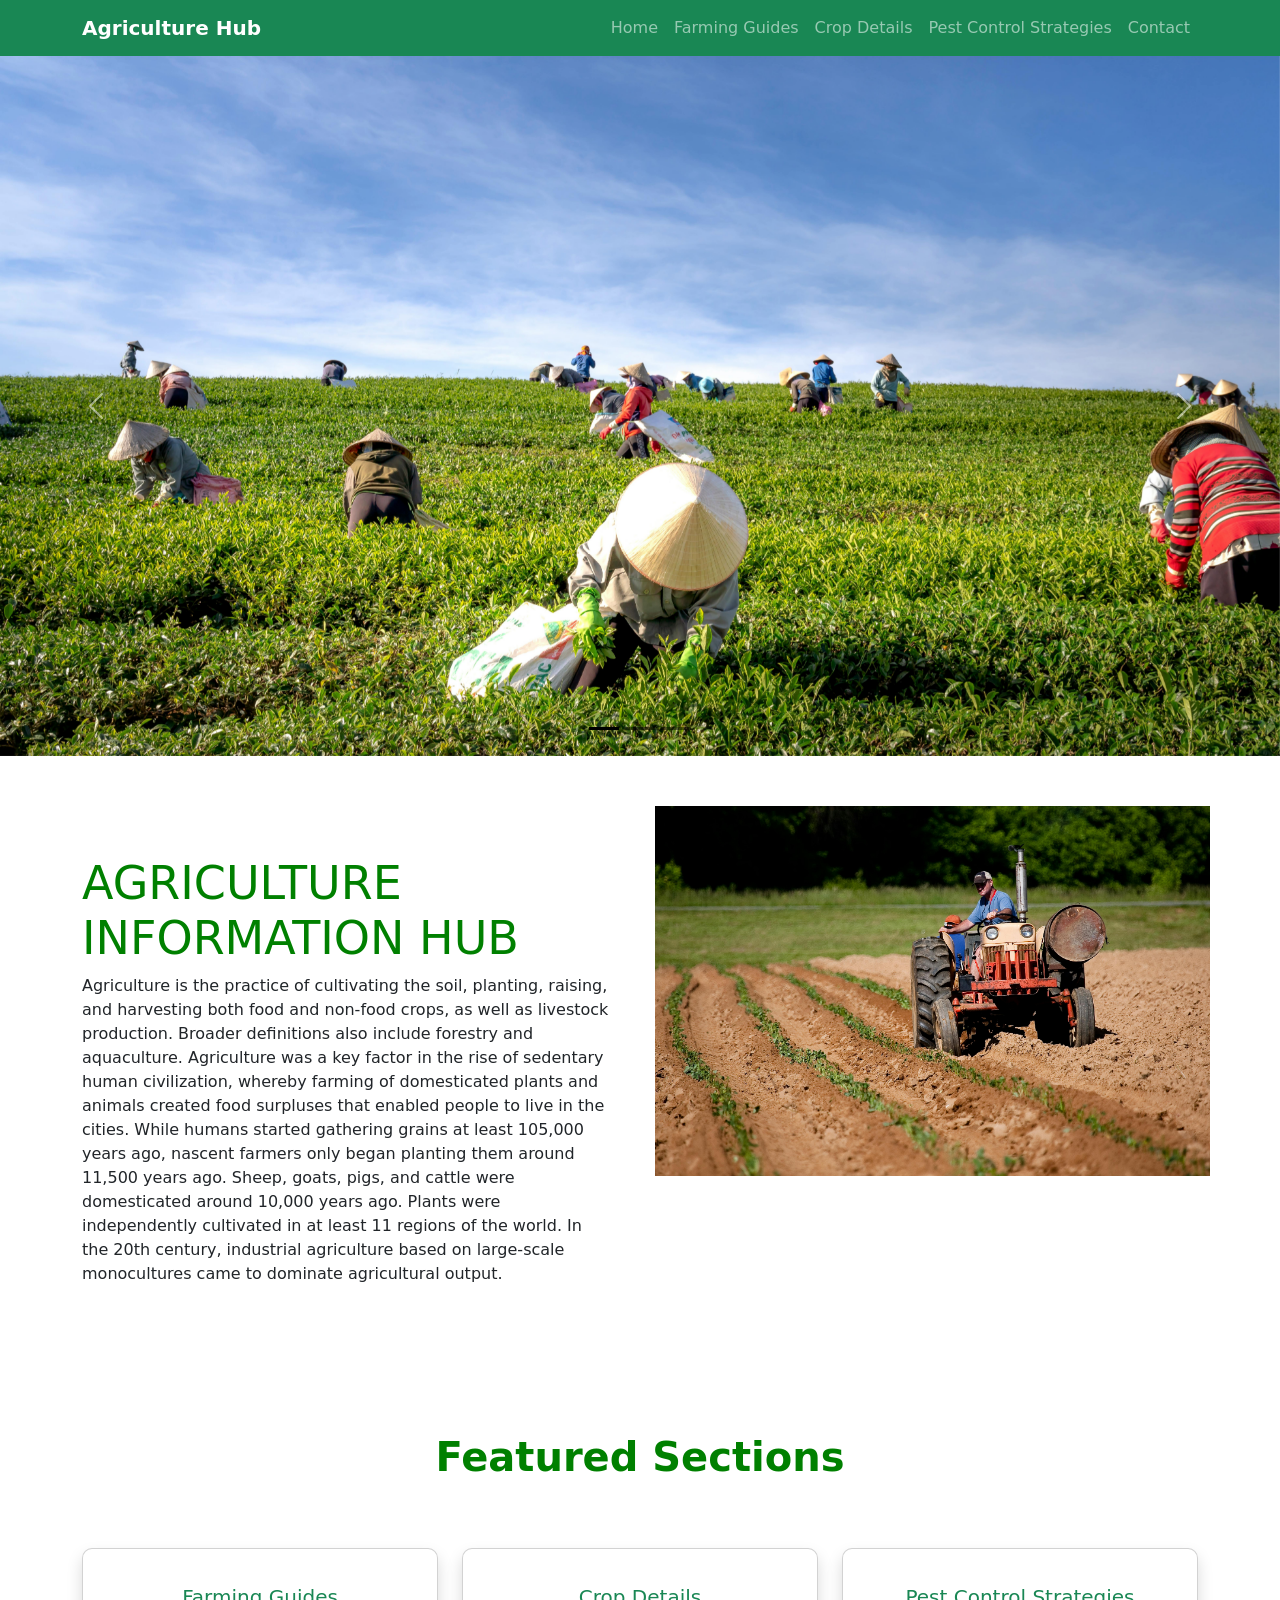
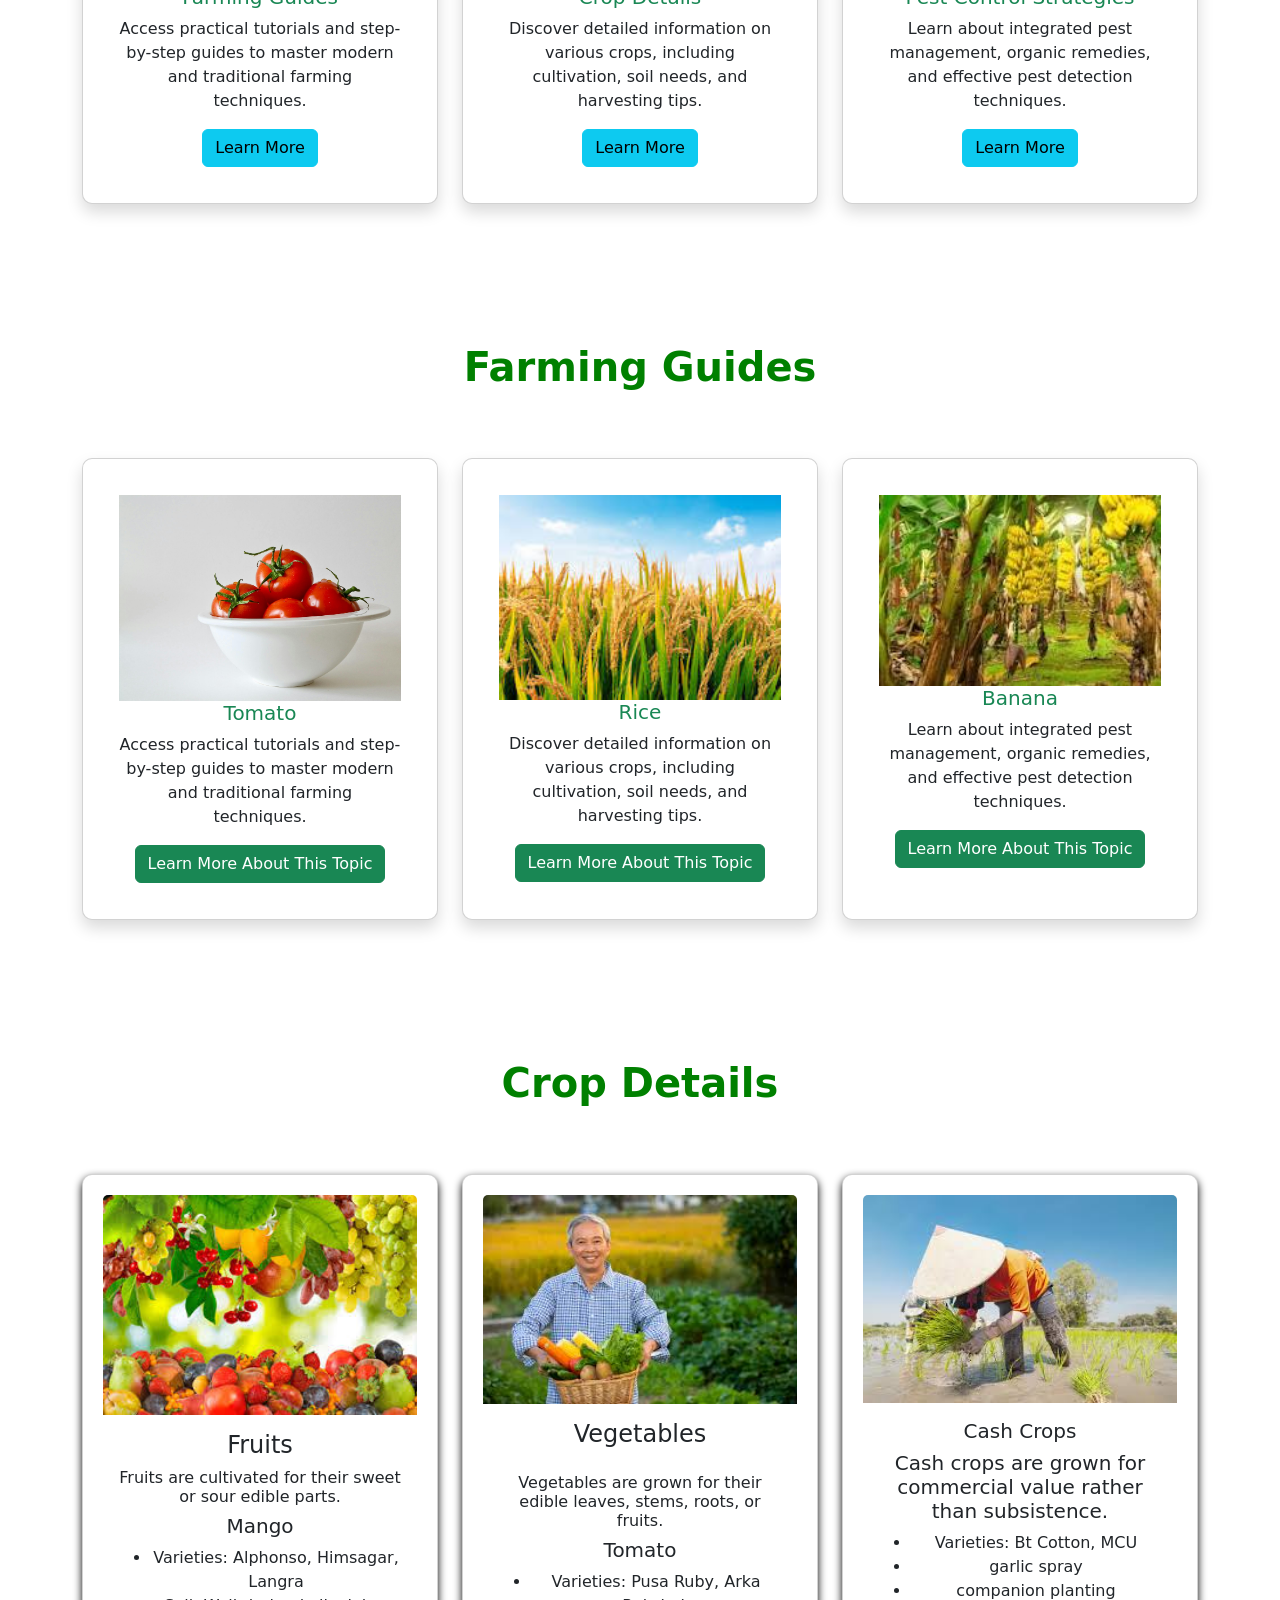
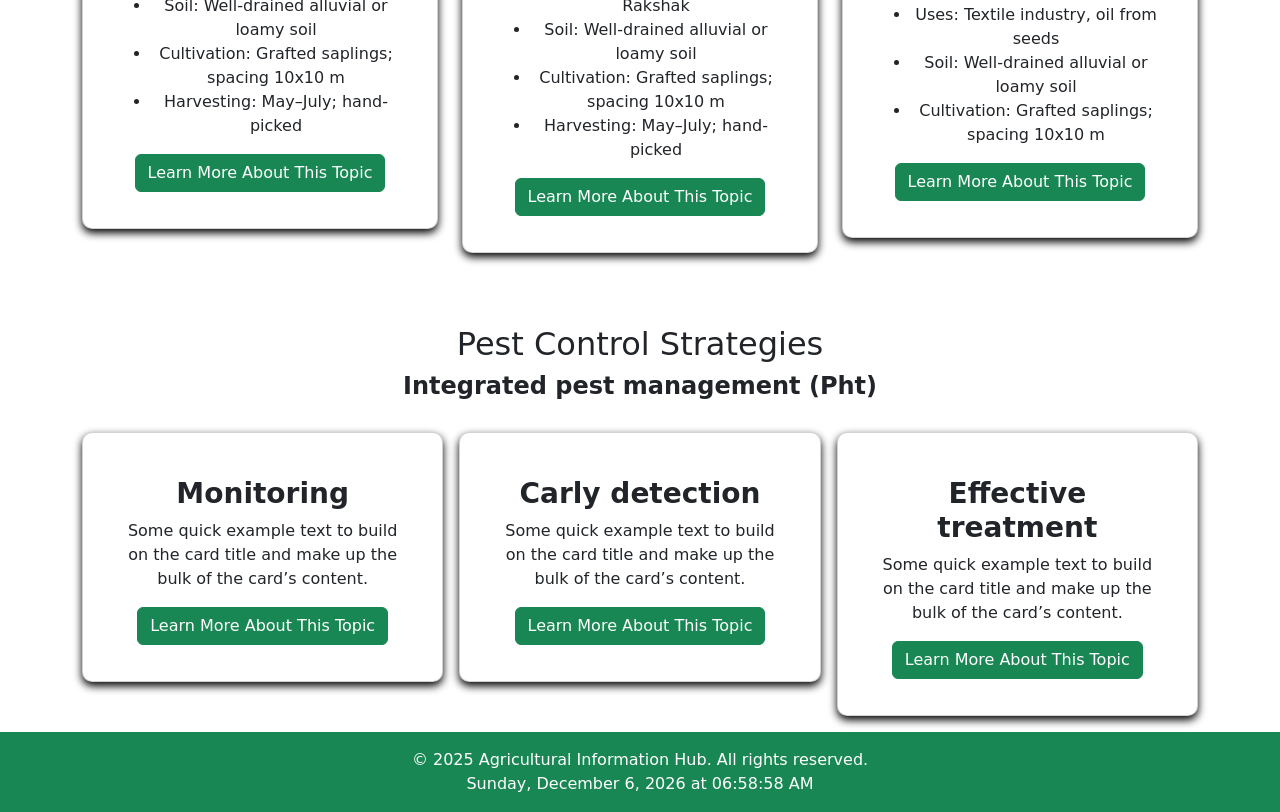
==== index.html @ fcf2a687 "first commit" ====
<!DOCTYPE html>
<html lang="en">
<head>
  <meta charset="UTF-8">
  <meta name="viewport" content="width=device-width, initial-scale=1.0">
  <title>Agricultural Information Hub</title>
  <link href="https://cdn.jsdelivr.net/npm/bootstrap@5.3.3/dist/css/bootstrap.min.css" rel="stylesheet">
  <link rel="stylesheet" href="./css/bootstrap.min.css">
  <link rel="stylesheet" href="./style.css">
</head>
<body>


    <section class="header">
          <nav class="navbar navbar-expand-lg navbar-dark bg-success">
    <div class="container">
      <a class="navbar-brand fw-bold" href="#"> Agriculture Hub </a>
      <button class="navbar-toggler" type="button" data-bs-toggle="collapse" data-bs-target="#navbarNav">
        <span class="navbar-toggler-icon"></span>
      </button>
      <div class="collapse navbar-collapse" id="navbarNav">
        <ul class="navbar-nav ms-auto">
                    <li class="nav-item"><a class="nav-link" href="index.html">Home</a></li>
          <li class="nav-item"><a class="nav-link" href="Farming-Guides.html">Farming Guides</a></li>
          <li class="nav-item"><a class="nav-link" href="Crop-Details.html">Crop Details</a></li>
          <li class="nav-item"><a class="nav-link" href="Pest-Control.html">Pest Control Strategies</a></li>
          <li class="nav-item"><a class="nav-link" href="Contact.html">Contact</a></li>
        </ul>
      </div>
    </div>
  </nav>
    </section>




 
  <section class="slider">
    <div id="carouselExampleDark" class="carousel carousel-dark slide">
  <div class="carousel-indicators">
    <button type="button" data-bs-target="#carouselExampleDark" data-bs-slide-to="0" class="active" aria-current="true" aria-label="Slide 1"></button>
    <button type="button" data-bs-target="#carouselExampleDark" data-bs-slide-to="1" aria-label="Slide 2"></button>
    <button type="button" data-bs-target="#carouselExampleDark" data-bs-slide-to="2" aria-label="Slide 3"></button>
  </div>
  <div class="carousel-inner">
    <div class="carousel-item active" data-bs-interval="10000">
      <img src="image/image-1.jpg" class="d-block w-100" alt="...">
    </div>
    <div class="carousel-item" data-bs-interval="2000">
      <img src="image/update-1.jpg" class="d-block w-100" alt="...">

    </div>
    <div class="carousel-item">
      <img src="image/update-3.jpg" class="d-block w-100" alt="...">

    </div>
  </div>
  <button class="carousel-control-prev" type="button" data-bs-target="#carouselExampleDark" data-bs-slide="prev">
    <span class="carousel-control-prev-icon" aria-hidden="true"></span>
    <span class="visually-hidden">Previous</span>
  </button>
  <button class="carousel-control-next" type="button" data-bs-target="#carouselExampleDark" data-bs-slide="next">
    <span class="carousel-control-next-icon" aria-hidden="true"></span>
    <span class="visually-hidden">Next</span>
  </button>
</div>
  </section>


  <section class="about ">
    <div class="container">
        <div class="row">
            <div class="flex-column caption  col-sm-12">
                <h2>Agriculture Information Hub</h2>
                <p>Agriculture is the practice of cultivating the soil, planting, raising, and harvesting both food and non-food crops, as well as livestock production. Broader definitions also include forestry and aquaculture. Agriculture was a key factor in the rise of sedentary human civilization, whereby farming of domesticated plants and animals created food surpluses that enabled people to live in the cities. While humans started gathering grains at least 105,000 years ago, nascent farmers only began planting them around 11,500 years ago. Sheep, goats, pigs, and cattle were domesticated around 10,000 years ago. Plants were independently cultivated in at least 11 regions of the world. In the 20th century, industrial agriculture based on large-scale monocultures came to dominate agricultural output.</p>

            </div>
            <div class="flex card-body sayed-2 col-sm-12">
                
                <img src="./image/about.jpg" class="img-fluid" alt="...">

            </div>
        </div>
    </div>
  </section>













  <section class="future py-5 ">
    <div class="container text-center">
      <h2 class="mb-4 fw-bold">Featured Sections</h2>
      <div class="row g-4">
        <div class="col-md-4">
          <div class="card h-100 shadow">
           
            <div class="card-body">
                
              <h5 class="card-title text-success">Farming Guides</h5>
              <p class="card-text">Access practical tutorials and step-by-step guides to master modern and traditional farming techniques.</p>
              <a href="#farming" class="btn btn-info">Learn More</a>
            </div>
          </div>
        </div>
        <div class="col-md-4">
          <div class="card h-100 shadow">
          
            <div class="card-body">
              <h5 class="card-title text-success">Crop Details</h5>
              <p class="card-text">Discover detailed information on various crops, including cultivation, soil needs, and harvesting tips.</p>
              <a href="#crop" class="btn btn-info">Learn More</a>
            </div>
          </div>
        </div>
        <div class="col-md-4">
          <div class="card h-100 shadow">
        
            <div class="card-body">
              <h5 class="card-title text-success">Pest Control Strategies</h5>
              <p class="card-text">Learn about integrated pest management, organic remedies, and effective pest detection techniques.</p>
              <a href="#pest" class="btn btn-info">Learn More</a>
            </div>
          </div>
        </div>
      </div>
    </div>
  </section>


  <section class="farming " id="farming">
      <section class="future py-5">
    <div class="container text-center">
      <h2 class="mb-4 fw-bold">Farming Guides</h2>
      <div class="row g-4">
        <div class="col-md-4">
          <div class="card h-100 shadow">
           
            <div class="card-body">
                <img src="./image/tomato.jpg" alt="">
                
              <h5 class="card-title text-success">Tomato</h5>
              <p class="card-text">Access practical tutorials and step-by-step guides to master modern and traditional farming techniques.</p>
              <a href="Farming-Guides.html" class="btn btn-success">Learn More About This Topic</a>
            </div>
          </div>
        </div>
        <div class="col-md-4">
          <div class="card h-100 shadow">
          
            <div class="card-body">
                <img src="./image/rice2.jpeg" alt="">
              <h5 class="card-title text-success">Rice</h5>
              <p class="card-text">Discover detailed information on various crops, including cultivation, soil needs, and harvesting tips.</p>
               <a href="Farming-Guides.html" class="btn btn-success">Learn More About This Topic</a>
            </div>
          </div>
        </div>
        <div class="col-md-4">
          <div class="card h-100 shadow">
        
            <div class="card-body">
                <img src="./image/banana.jpeg" alt="">
              <h5 class="card-title text-success">Banana</h5>
              <p class="card-text">Learn about integrated pest management, organic remedies, and effective pest detection techniques.</p>
               <a href="Farming-Guides.html" class="btn btn-success">Learn More About This Topic</a>
            </div>
          </div>
        </div>
      </div>
    </div>
  </section>
  </section>
  
  <section class="crop " id="crop">
      <section class="farming">
      <section class="future py-5">
    <div class="container text-center">
      <h2 class="mb-4 fw-bold">Crop Details</h2>
      <div class="row g-4">
        <div class="flex col-lg-4">
          <div class="card">
            <img src="./image/fruit.jpeg" class="card-img-top" alt="...">
            <div class="card-body card-hight2">
              <h4 class="card-title text-center">Fruits</h4>
              <h6>Fruits are cultivated for their sweet or sour edible parts.</h6>
              <h5>Mango</h5>
              <ul>
                <li> Varieties: Alphonso, Himsagar, Langra</li>
                <li> Soil: Well-drained alluvial or loamy soil</li>
                <li> Cultivation: Grafted saplings; spacing 10x10 m</li>
                <li> Harvesting: May–July; hand-picked</li>
              </ul>
              <a href="Crop-Details.html" class="btn btn-success">Learn More About This Topic</a>
              
            </div>
          </div>
        </div>
        <div class="flex col-lg-4">
          <div class="card ">
            <img src="./image/vagi.jpeg" class="card-img-top" alt="...">
            <div class="card-body card-hight2">
              <h4 class="card-title text-center pb-3">Vegetables</h4>
              <h6>Vegetables are grown for their edible leaves, stems, roots, or fruits.</h6>
              <h5>Tomato</h5>
              <ul>
                <li>Varieties: Pusa Ruby, Arka Rakshak</li>
                <li>Soil: Well-drained alluvial or loamy soil</li>
                <li>Cultivation: Grafted saplings; spacing 10x10 m</li>
                <li> Harvesting: May–July; hand-picked</li>
              </ul>
              <a href="Crop-Details.html" class="btn btn-success">Learn More About This Topic</a>
              
            </div>
          </div>
        </div>
        <div class="flex col-lg-4">
          <div class="card">
            <img src="./image/crop.jpeg" class="card-img-top" alt="...">
            <div class="card-body card-hight2">
              <h5 class="card-title text-center">Cash Crops</h5>
              <h5 class="">Cash crops are grown for commercial value rather than subsistence.</h5>
              <ul>
                <li>Varieties: Bt Cotton, MCU</li>
                <li>garlic spray</li>
                <li>companion planting</li>
                <li> Uses: Textile industry, oil from seeds</li>
                <li>Soil: Well-drained alluvial or loamy soil</li>
                <li>Cultivation: Grafted saplings; spacing 10x10 m</li>
            </ul>
            <a href="Crop-Details.html" class="btn btn-success">Learn More About This Topic</a>
             
            </div>
          </div>
        </div>
      </div>
    </div>
  </section>
  </section>
  </section>

  <section class="pest " id="pest">
        <div class="container">
            <h2 class="text-center my-4   fs-2 mb-2">Pest Control Strategies
            </h2>
            <h4 class="text-center fw-bold">Integrated pest management (Pht)</h4>
            <div class="row text-center g-3 my-3">
                <div class="col-lg-4 col-md-6">
                    
                    <div class="card">
                        <div class="card-body ">
                            <h5 class="card-title card-img-top"></h5>
                            <h3 class="fw-bold">Monitoring</h3>
                            <p class="card-text">Some quick example text to build on the card title and make up the bulk
                                of the card’s content.</p>
                                <a href="Pest-Control.html" class="btn btn-success">Learn More About This Topic</a>

                        </div>
                    </div>
                </div>
                <div class="col-lg-4 col-md-6">
                    <div class="card">
                        <div class="card-body ">
                            <h5 class="card-title card-img-top"></h5>
                            <h3 class="fw-bold">Carly detection</h3>
                            <p class="card-text">Some quick example text to build on the card title and make up the bulk
                                of the card’s content.</p>
                                <a href="Pest-Control.html" class="btn btn-success">Learn More About This Topic</a>

                        </div>
                    </div>
                </div>
                <div class="col-lg-4 col-md-6">
                    <div class="card">
                        <div class="card-body ">
                            <h5 class="card-title card-img-top"></h5>
                            <h3 class="fw-bold">Effective treatment</h3>
                            <p class="card-text">Some quick example text to build on the card title and make up the bulk
                                of the card’s content.</p>
                                <a href="Pest-Control.html" class="btn btn-success">Learn More About This Topic</a>

                        </div>
                    </div>
                </div>
                
            </div>
        </div>
        
    </section>



 <footer class="bg-success text-white text-center py-3">
      <p class="mb-0">
        © 2025 Agricultural Information Hub. All rights reserved.

      </p>
      <div id="timedate">

      </div>
    </footer>

    <script src="./js/bootstrap.bundle.min.js">


    </script>
    <script>
      function updateClock(){
                const now = new Date();
               const Options={
                    weekday:'long',
                    year:'numeric',
                    month:'long',
                    day:'numeric',
                    hour:'2-digit',
                    minute:'2-digit',
                    second:'2-digit'

                };
                document.getElementById('timedate').innerHTML = 
                now.toLocaleDateString('en-US', Options);

            }
            updateClock();
            setInterval(updateClock , 1000);
    </script>

  <script src="./js/bootstrap.bundle.min.js"></script>
</body>
</html>
---- style.css ----
.slider .carousel-inner img{
    width: 100%;
    height: 700px;
    object-fit: cover;
}
.about .row{
    display: grid;
    grid-template-columns: 1fr 1fr;
    column-gap: 30px;
}
.about img{
    width: 100%;
}
.about{
    padding-top: 50px;
    padding-bottom: 40px;
}
.about .caption{
    align-items: center;
    padding-top: 50px;
    
}
.about h2{
    text-transform: uppercase;
    font-size: 46px;
    color: green;
}
.farming img{
    width: 100%;
    
}
.contact textarea{
    resize: none;
}
.hero-farming img{
    width: 100%;
    height: 600px;
    object-fit: cover;
}
.hero-farming{
    position: relative;
}
.hero-farming .caption{
    content: '';
    position: absolute;
    left: 50%;
    top: 50%;
    transform: translate(-50%,-50%);
    z-index: 1;
    text-transform: uppercase;
    font-size: 52px;
    font-weight: 900;
    color: #fff;
}
.hero-farming h2{
    font-size: 62px;
    color: #ff0018;
    font-weight: bold;
}

/*
  font-family: "Stack Sans Text", sans-serif;
  font-family: "Open Sans", sans-serif; */


.future h2{
    color: green;
    /* text-shadow: 0px 6px 7px; */
    font-size: 40px;
    padding: 43px;
    /* text-transform: uppercase; */
    text-decoration: dashed;
}
.hero-farming h2{
        font-size: 79px;
    /* color: #ff0018; */
    font-weight: bold;
    /* color: black; */
    color: #196666;
}
.hero-farming h3{
    font-size: 28ox;
        color: black;
        font-size: 38px;
        font-weight: bold;
        text-align: center;
}
.hero-farming img{
    opacity: 0.4;
}


.pest .caption{
        color: green;
    /* text-shadow: 0px 6px 7px; */
    font-size: 40px;
    padding: 43px;
    /* text-transform: uppercase; */
    text-decoration: dashed;
}
.header {
    position: sticky;
    top: 0;
    z-index: 9999;
}

.foot {
    position: sticky;
    bottom: 0;
    z-index: 9999;
}
.header img {
    width: 55px;
    height: 38px;

}

.slider img {
    width: 300px;
    height: 300px;
}

.introduction .flex img {
    width: 100%;
    height: 385px;
    box-sizing: border-box;
    object-fit: cover;
}

.introduction .flex p {
    text-align: justify;
}

.document h2 {
    text-shadow: 2px 1px 4px black;
}

.document .card img {
    width: 100%;
    height: 270px;
}



.gallery h2 {
    text-shadow: 2px 1px 4px black;
}

.gallery .card img {
    width: 100%;
    height: 270px;
}

.contact h2 {
    text-shadow: 2px 1px 4px black;
}

.contact2 a{
    text-decoration: none;
    color: black;
    font-weight: 700;
}

.card {
      width: 100%;
      padding: 20px;
      border-radius: 10px;
      background-color: #ffffff;
      box-shadow: 0 4px 8px black;
      transition: transform 0.3s ease, box-shadow 0.3s ease;
      
    }

    .card:hover {
      transform: translateY(-10px);
      box-shadow: 0 12px 24px rgba(0,0,0,0.2);
    }

    .introduction .flex img{
      width: 100%;
      height: 450px;
      padding: 20px;
      border-radius: 10px;
      background-color: #ffffff;
      box-shadow: 0 4px 8px black;
      transition: transform 0.3s ease, box-shadow 0.3s ease;
    }

    .introduction .flex img:hover {
      transform: translateY(-10px);
      box-shadow: 0 12px 24px rgba(0,0,0,0.2);
    }

.document .card-hight{
     max-height: 230px;
 
}

.document .card-hight2{
     max-height: 307px;
 
}






.ipm-section h2 {
    color: #1a7f37;
}

.ipm-intro {
    font-size: 18px;
    color: #555;
}

.ipm-card {
    transition: 0.3s;
}

.ipm-card:hover {
    transform: translateY(-6px);
    background: #e9ffe6;
}
.pest-section:hover{
    transform: translateY(-6px);
    background: #e9ffe6;
}
.ipm-list li,
.ipm-tips li {
    margin-bottom: 10px;
    line-height: 1.6;
    font-size: 16px;
}

.tips-box {
    border-left: 6px solid #1a7f37;
     border-right: 6px solid #1a7f37;
}

.ipm-tips li::before {
    content: "✔ ";
    color: #1a7f37;
    font-weight: bold;
}


.contact-info-section {
    background: #f3f8ff;
}

.info-box {
    border-left: 6px solid #0d6efd;
     border-right: 6px solid #0d6efd;
}

.info-item strong {
    font-size: 16px;
    color: #0d6efd;
}

.info-item p {
    font-size: 16px;
    color: #333;
}

.info-box:hover {
    background: #e8f0ff;
    transition: 0.3s;
}
.contact-info-section h2{
        text-shadow: 2px 1px 4px black;
}
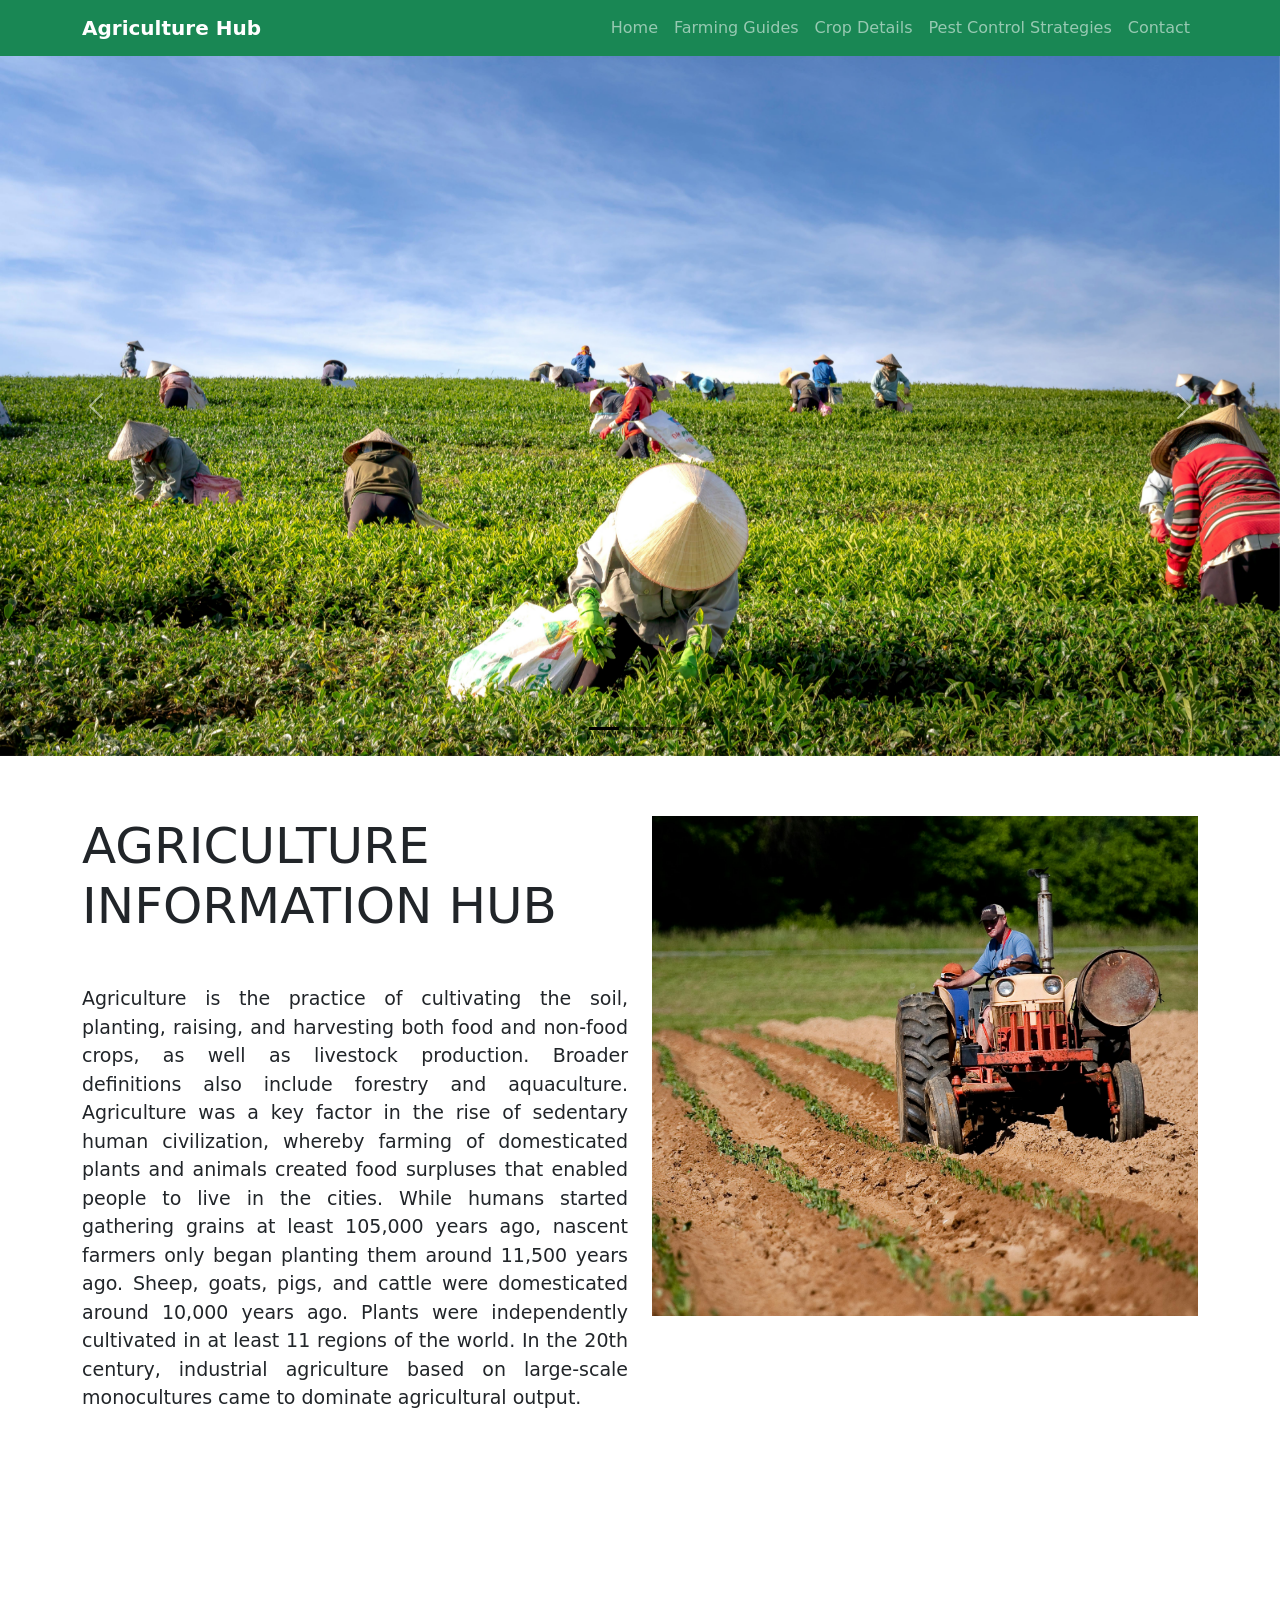
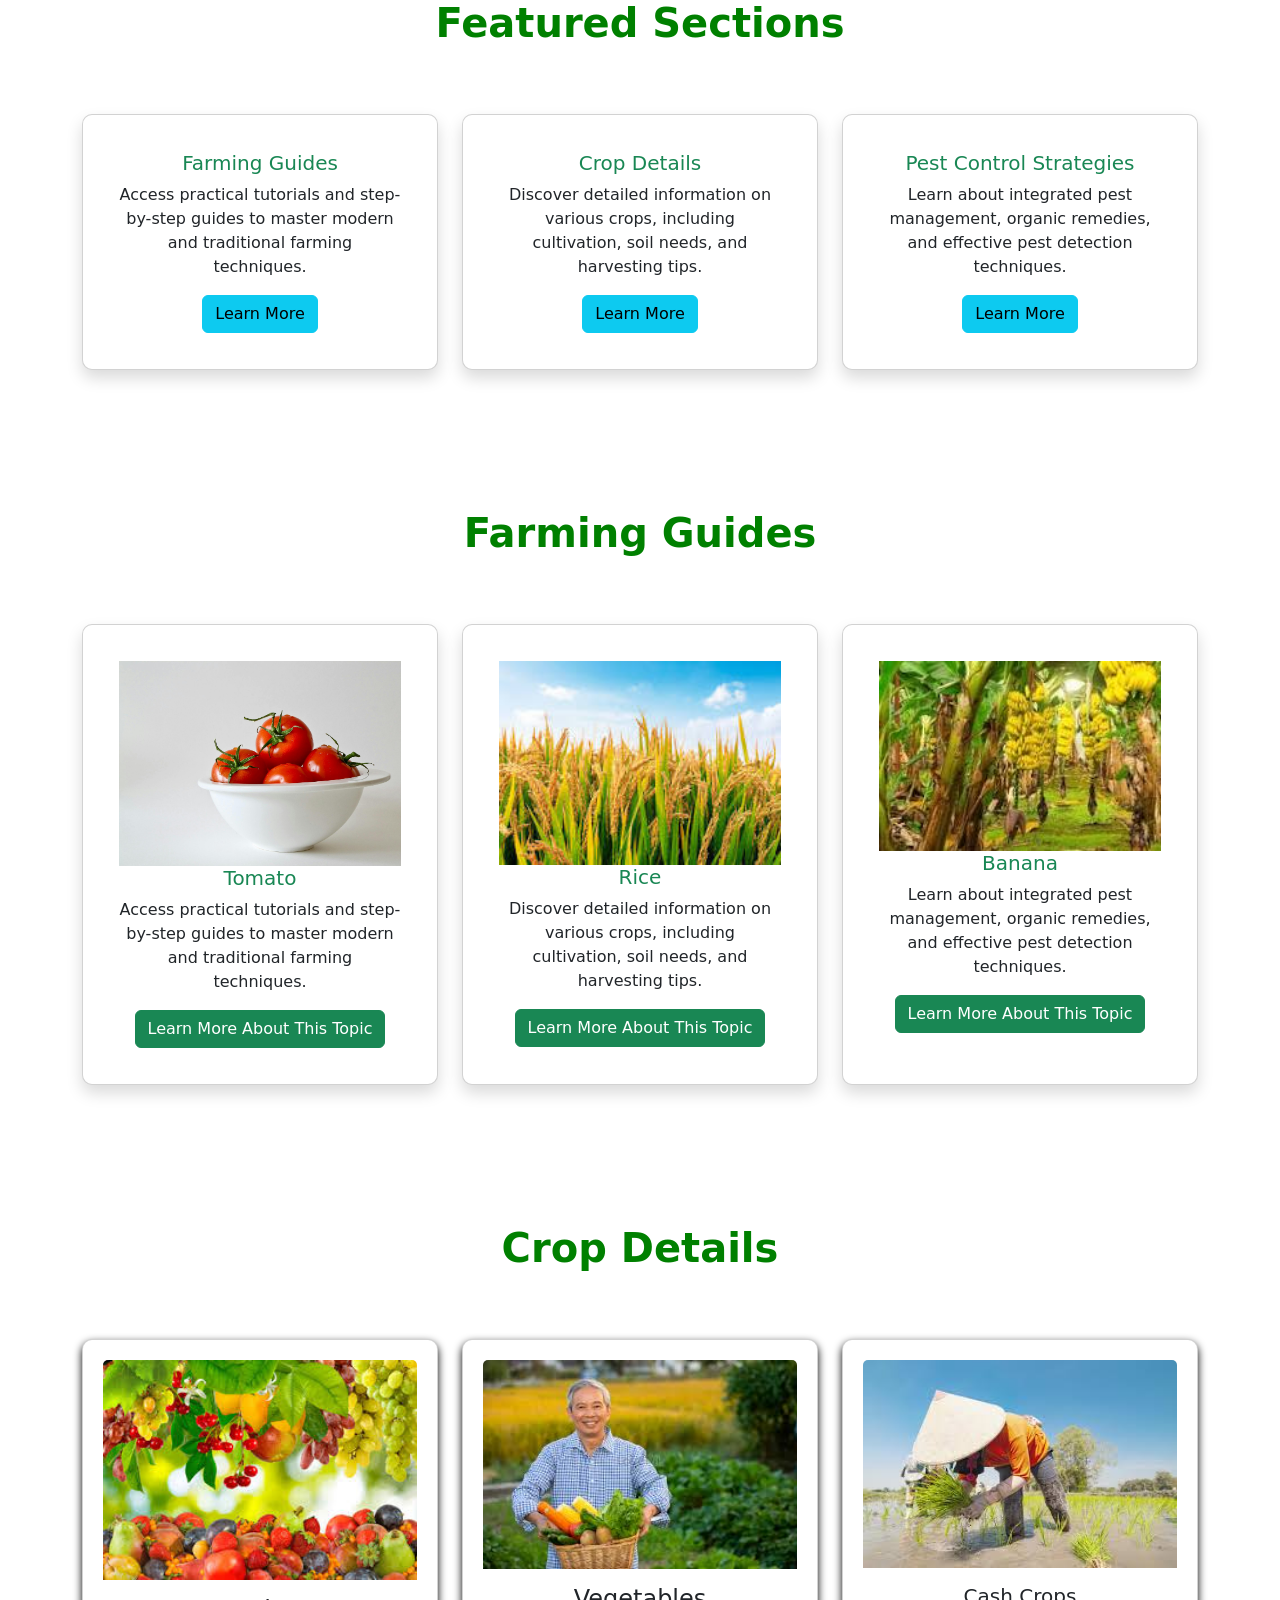
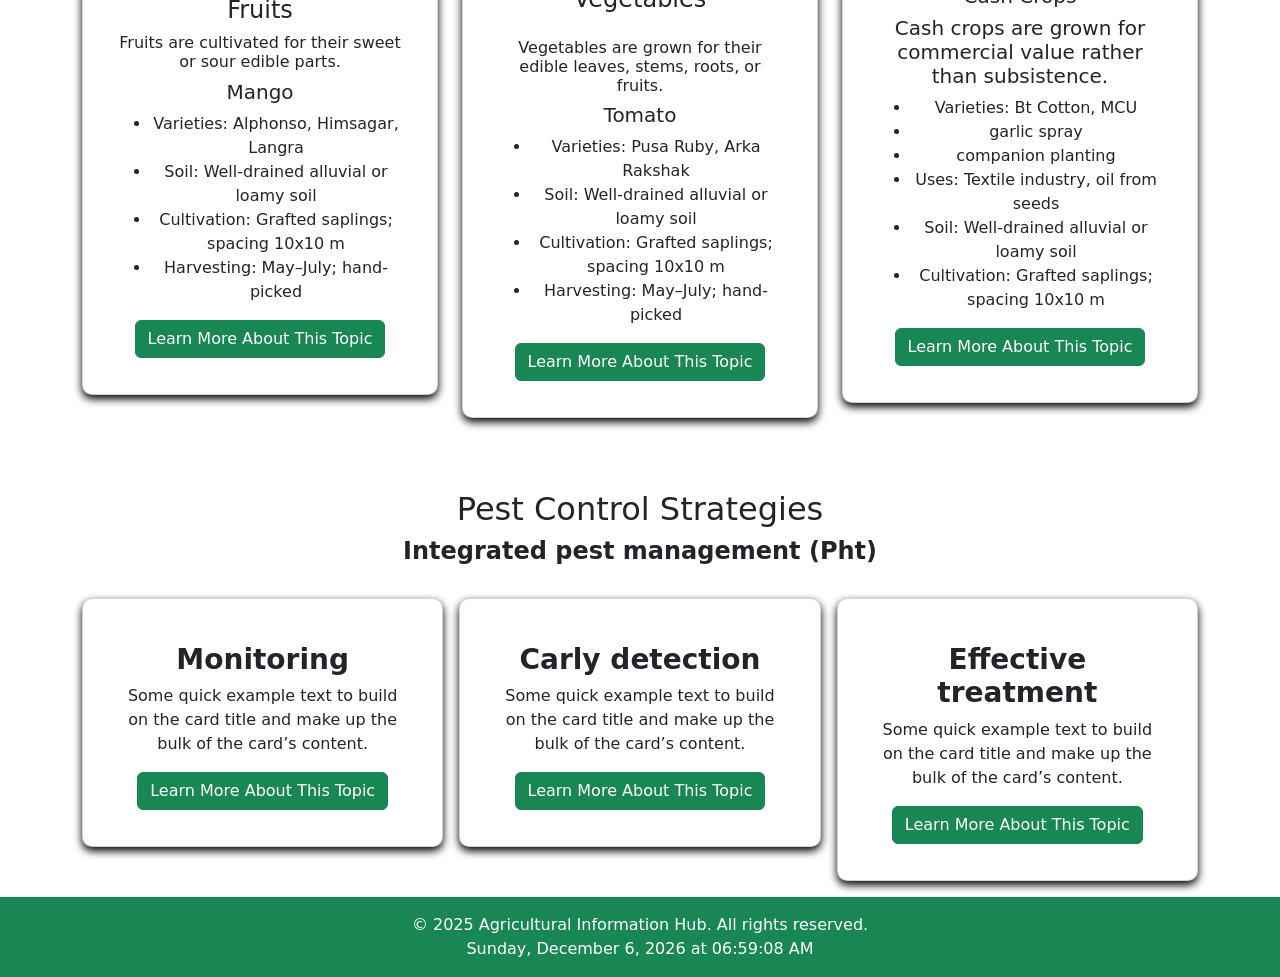
==== commit f35345ad: "update" ====
--- a/index.html
+++ b/index.html
@@ -67,7 +67,7 @@
   </section>
 
 
-  <section class="about ">
+  <!-- <section class="about ">
     <div class="container">
         <div class="row">
             <div class="flex-column caption  col-sm-12">
@@ -75,12 +75,28 @@
                 <p>Agriculture is the practice of cultivating the soil, planting, raising, and harvesting both food and non-food crops, as well as livestock production. Broader definitions also include forestry and aquaculture. Agriculture was a key factor in the rise of sedentary human civilization, whereby farming of domesticated plants and animals created food surpluses that enabled people to live in the cities. While humans started gathering grains at least 105,000 years ago, nascent farmers only began planting them around 11,500 years ago. Sheep, goats, pigs, and cattle were domesticated around 10,000 years ago. Plants were independently cultivated in at least 11 regions of the world. In the 20th century, industrial agriculture based on large-scale monocultures came to dominate agricultural output.</p>
 
             </div>
-            <div class="flex card-body sayed-2 col-sm-12">
+            <div class="flex-column card-body sayed-2 col-lg-6">
                 
                 <img src="./image/about.jpg" class="img-fluid" alt="...">
 
             </div>
-        </div>
+          </div>
+        </div>
+    </div>
+  </section> -->
+
+
+    <section class="bio ">
+    <div class="container">
+      <div class="row">
+        <div class="flex-column col-lg-6">
+          <h2>Agriculture Information Hub</h2>
+          <p>Agriculture is the practice of cultivating the soil, planting, raising, and harvesting both food and non-food crops, as well as livestock production. Broader definitions also include forestry and aquaculture. Agriculture was a key factor in the rise of sedentary human civilization, whereby farming of domesticated plants and animals created food surpluses that enabled people to live in the cities. While humans started gathering grains at least 105,000 years ago, nascent farmers only began planting them around 11,500 years ago. Sheep, goats, pigs, and cattle were domesticated around 10,000 years ago. Plants were independently cultivated in at least 11 regions of the world. In the 20th century, industrial agriculture based on large-scale monocultures came to dominate agricultural output.</p>
+        </div>
+        <div class="flex-column col-lg-6">
+          <img src="./image/about.jpg" class="img-fluid" alt="">
+        </div>
+      </div>
     </div>
   </section>
 
--- a/style.css
+++ b/style.css
@@ -10,6 +10,8 @@
 }
 .about img{
     width: 100%;
+    height: 450px;
+    object-fit: cover;
 }
 .about{
     padding-top: 50px;
@@ -272,3 +274,27 @@
 .contact-info-section h2{
         text-shadow: 2px 1px 4px black;
 }
+
+.bio{
+    padding-bottom: 80px;
+    padding-top: 60px;
+}
+.bio h2{
+        font-size: 50px;
+    text-transform: uppercase;
+    padding-bottom: 40px;
+
+}
+.bio h3{
+    font-size: 40px;
+    color: red;
+}
+.bio img{
+    width: 100%;
+    height: 500px;
+    object-fit: cover;
+}
+.bio p{
+    font-size: 19px;
+    text-align: justify;
+}
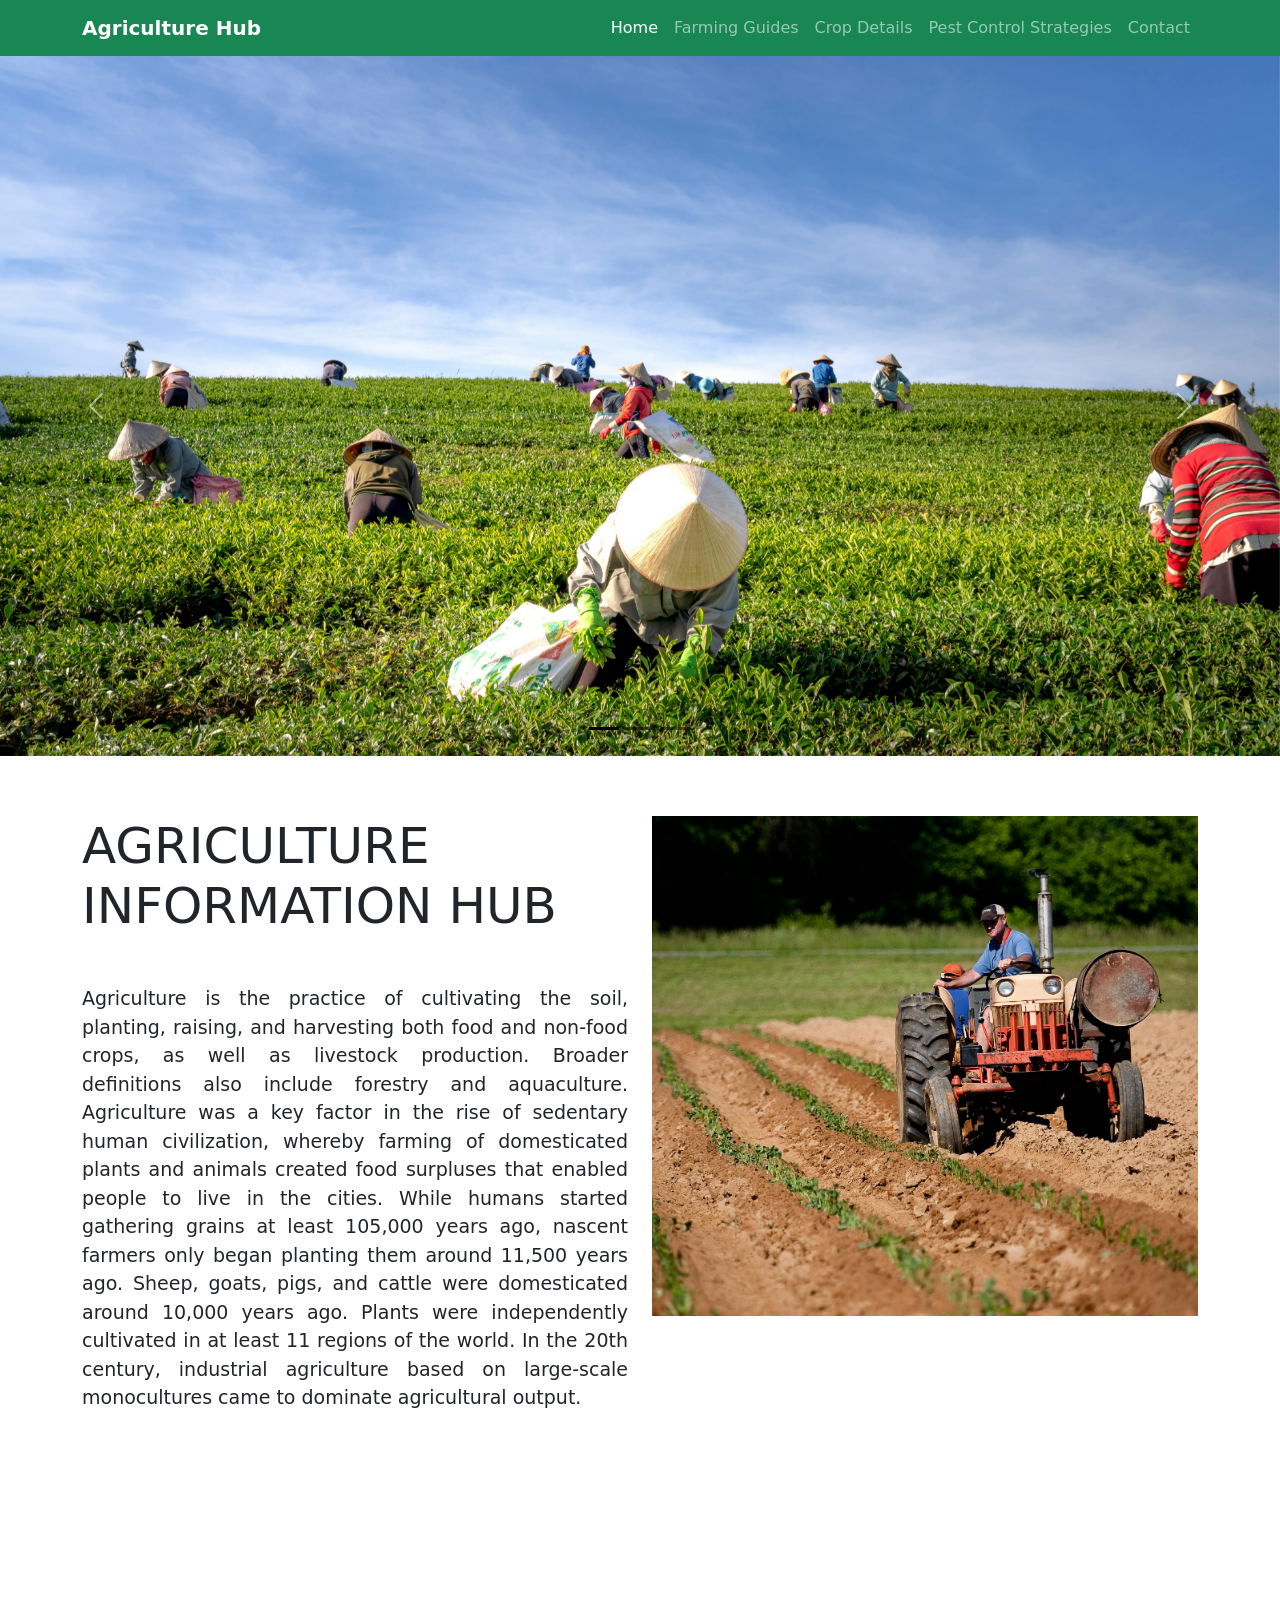
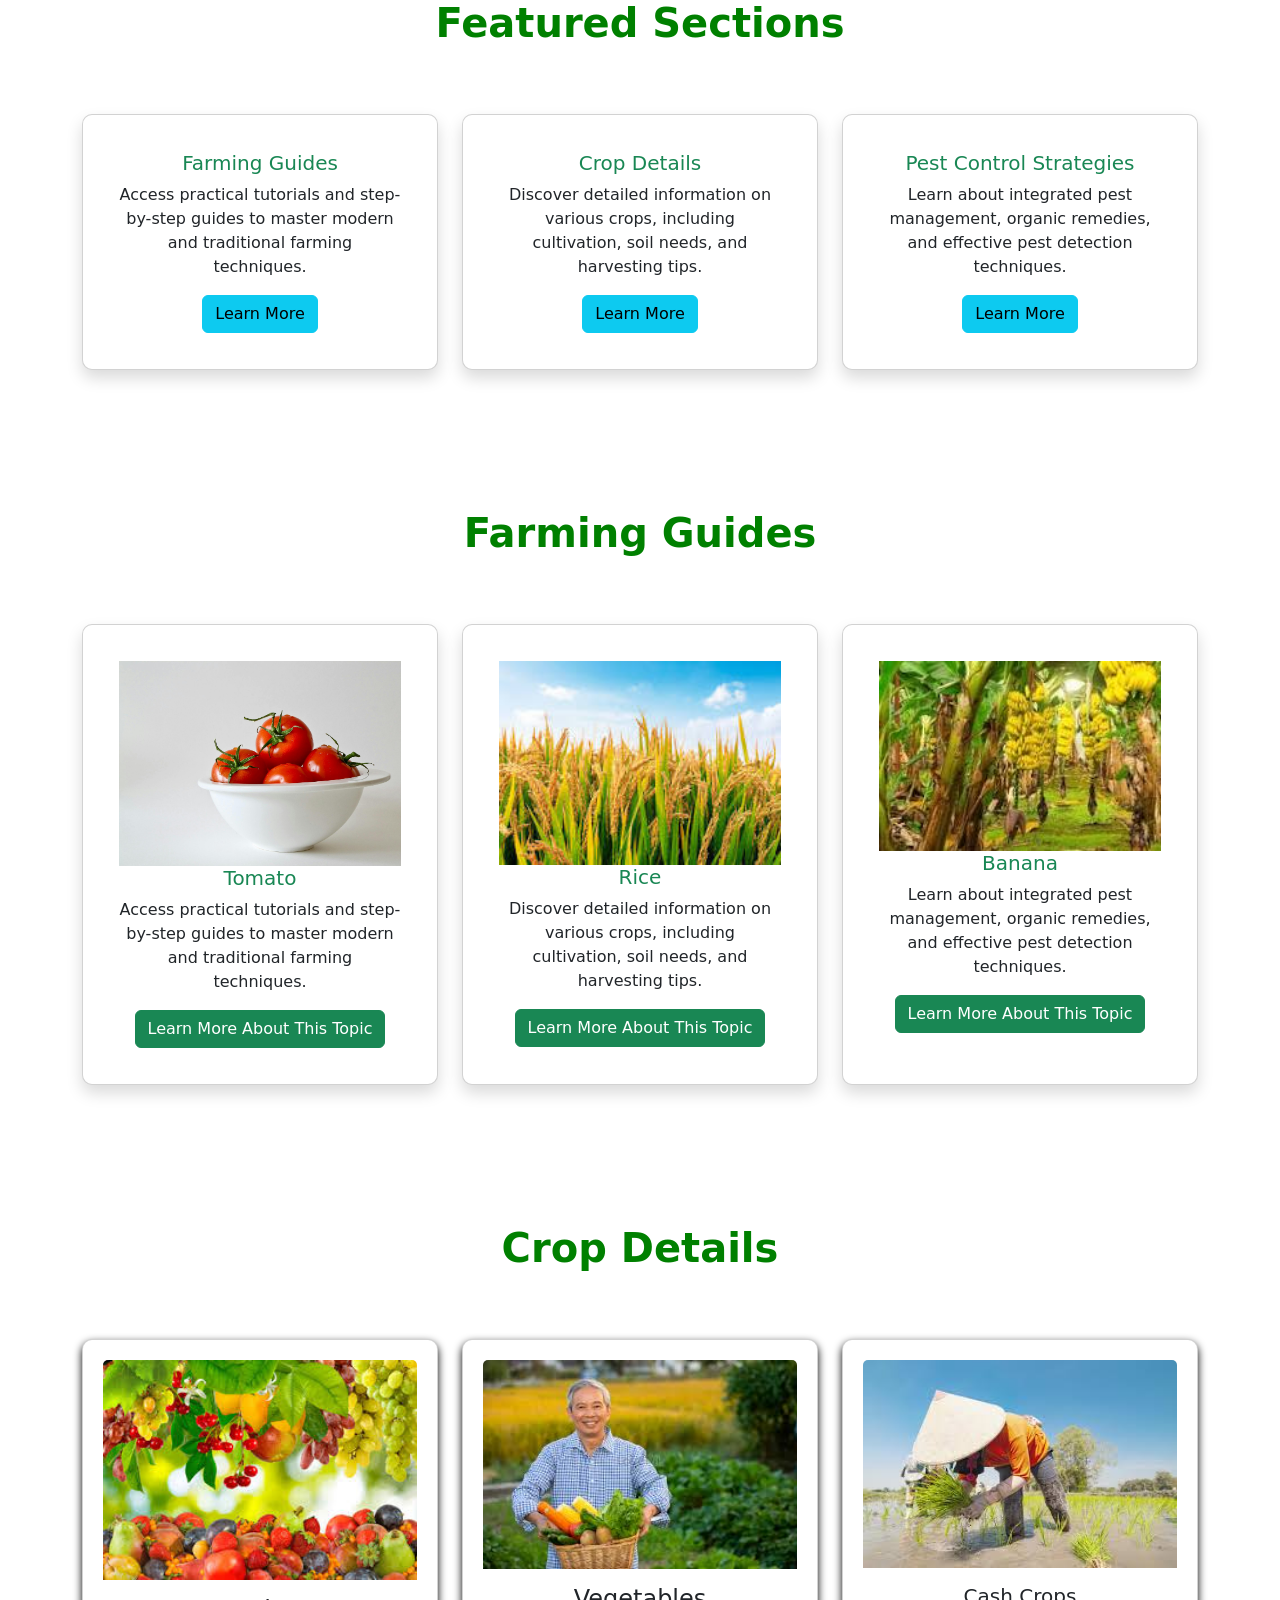
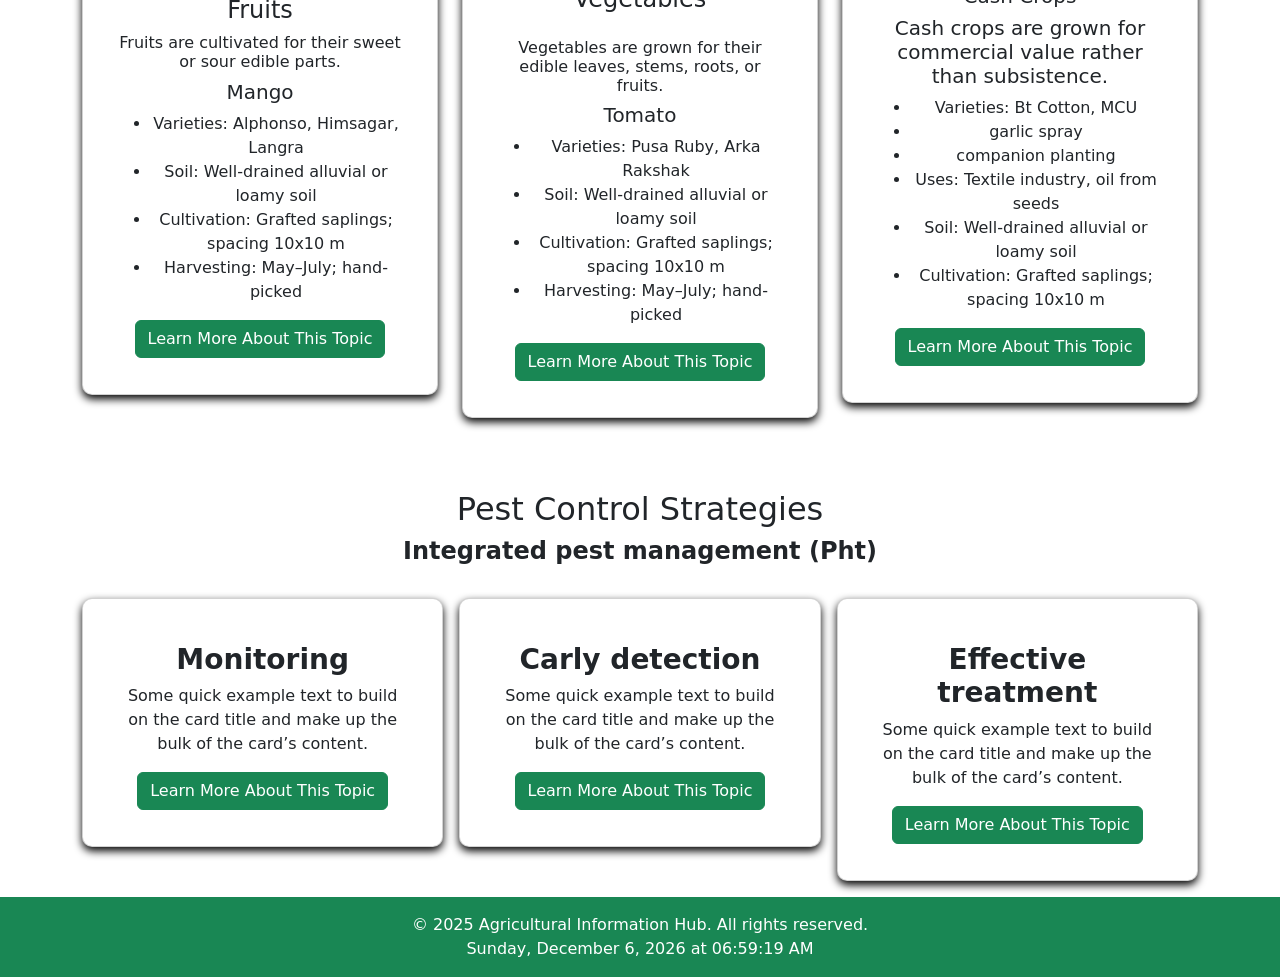
==== commit 1a65f274: "updateCode" ====
--- a/index.html
+++ b/index.html
@@ -20,7 +20,7 @@
       </button>
       <div class="collapse navbar-collapse" id="navbarNav">
         <ul class="navbar-nav ms-auto">
-                    <li class="nav-item"><a class="nav-link" href="index.html">Home</a></li>
+                    <li class="nav-item"><a class="nav-link active" href="index.html">Home</a></li>
           <li class="nav-item"><a class="nav-link" href="Farming-Guides.html">Farming Guides</a></li>
           <li class="nav-item"><a class="nav-link" href="Crop-Details.html">Crop Details</a></li>
           <li class="nav-item"><a class="nav-link" href="Pest-Control.html">Pest Control Strategies</a></li>
@@ -65,25 +65,7 @@
   </button>
 </div>
   </section>
-
-
-  <!-- <section class="about ">
-    <div class="container">
-        <div class="row">
-            <div class="flex-column caption  col-sm-12">
-                <h2>Agriculture Information Hub</h2>
-                <p>Agriculture is the practice of cultivating the soil, planting, raising, and harvesting both food and non-food crops, as well as livestock production. Broader definitions also include forestry and aquaculture. Agriculture was a key factor in the rise of sedentary human civilization, whereby farming of domesticated plants and animals created food surpluses that enabled people to live in the cities. While humans started gathering grains at least 105,000 years ago, nascent farmers only began planting them around 11,500 years ago. Sheep, goats, pigs, and cattle were domesticated around 10,000 years ago. Plants were independently cultivated in at least 11 regions of the world. In the 20th century, industrial agriculture based on large-scale monocultures came to dominate agricultural output.</p>
-
-            </div>
-            <div class="flex-column card-body sayed-2 col-lg-6">
-                
-                <img src="./image/about.jpg" class="img-fluid" alt="...">
-
-            </div>
-          </div>
-        </div>
-    </div>
-  </section> -->
+  
 
 
     <section class="bio ">
@@ -99,14 +81,6 @@
       </div>
     </div>
   </section>
-
-
-
-
-
-
-
-
 
 
 
